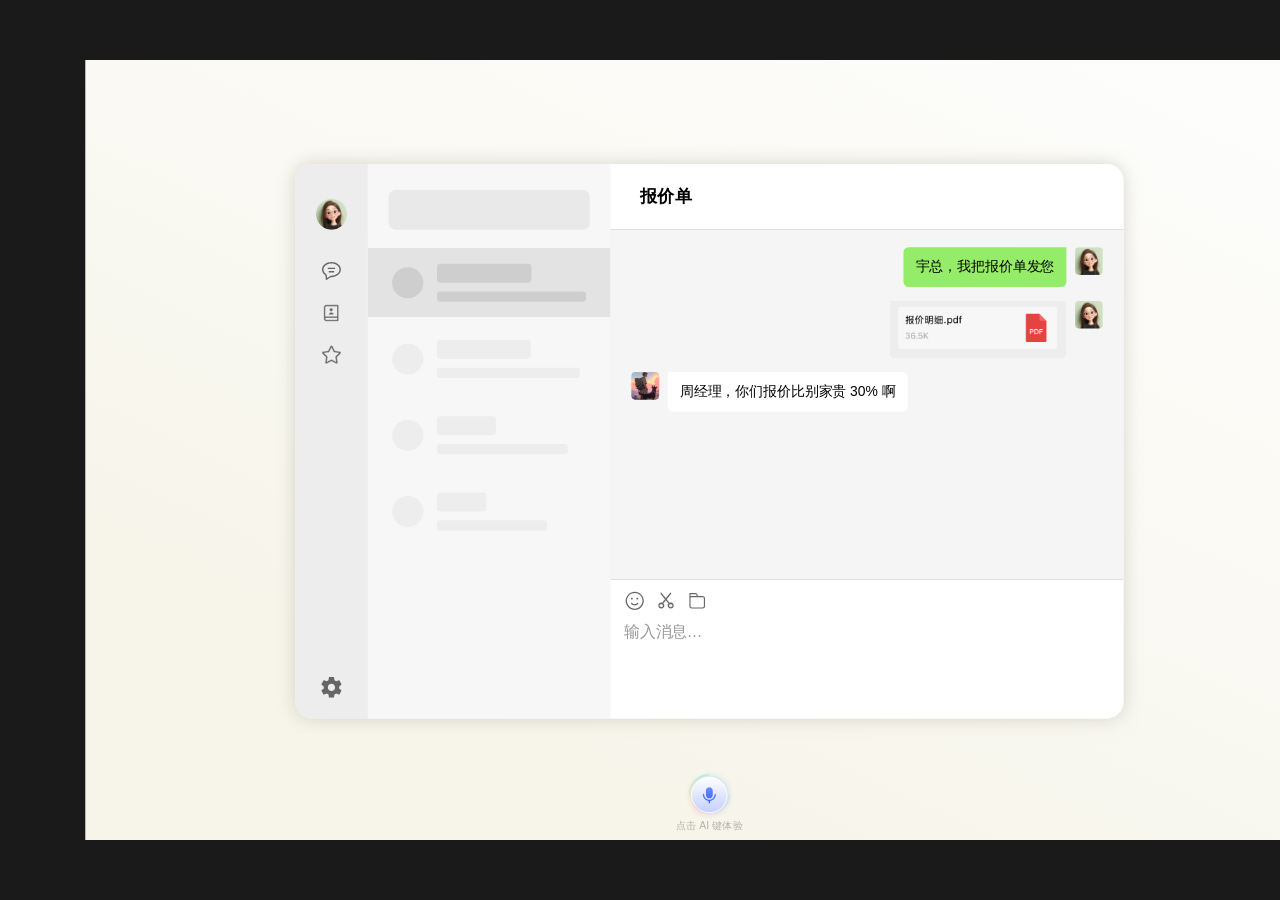
==== case2.html @ 43699d31 "init: ai key case demo" ====
<!DOCTYPE html>
<html lang="zh-CN">
<head>
<meta charset="UTF-8">
<title>一键输入 · 微信回复</title>
<link rel="stylesheet" href="assets/ai-water-interactions.css">
<style>
* { margin: 0; padding: 0; box-sizing: border-box; }

body {
  width: 100%; height: 100vh;
  background: #1a1a1a;
  display: flex; align-items: center; justify-content: center;
  font-family: -apple-system, 'PingFang SC', 'Helvetica Neue', sans-serif;
  overflow: hidden;
}

.scene-wrapper {
  position: relative;
  width: 1440px; height: 900px;
  transform-origin: center center;
}

.scene {
  position: absolute; top: 0; left: 0;
  width: 1440px; height: 900px;
  background: #fff;
  overflow: hidden;
  cursor: default;
}

.bg-gradient {
  position: absolute; inset: 0;
  background: linear-gradient(205.744deg, rgb(245,244,237) 8.65%, rgb(214,206,151) 78.224%);
  opacity: 0.2;
  pointer-events: none;
}

/* ===== 微信窗口 left:242 top:120 w:956 h:640 ===== */
.wc-window {
  position: absolute;
  left: 242px; top: 120px;
  width: 956px; height: 640px;
  border-radius: 20px;
  overflow: hidden;
  box-shadow: 0 0 20px rgba(178,176,160,0.5);
  display: flex;
}

/* 左侧 sidebar w:84 */
.wc-sidebar {
  width: 84px;
  background: #ededed;
  flex-shrink: 0;
  display: flex; flex-direction: column; align-items: center;
  padding: 40px 0 24px;
  position: relative;
}
.wc-sidebar .avatar-wrap {
  width: 36px; height: 36px;
  border-radius: 50%; overflow: hidden;
  margin-bottom: 36px;
}
.wc-sidebar .avatar-wrap img { width: 100%; height: 100%; object-fit: cover; }
.wc-nav-icons {
  display: flex; flex-direction: column; gap: 24px; align-items: center;
}
.wc-nav-icons img { width: 24px; height: 24px; }
.wc-sidebar .settings-icon {
  position: absolute; bottom: 24px; left: 30px;
  width: 24px; height: 24px;
}

/* 联系人列表 w:280 */
.wc-contacts-list {
  width: 280px;
  background: #f5f5f5;
  flex-shrink: 0;
  position: relative;
}
.wc-contacts-list .bg-img {
  position: absolute; top: 0; left: 0;
  width: 320px; height: 640px;
}
.wc-contacts-list .search-bar {
  position: absolute;
  top: 30px; left: 24px;
  width: 232px; height: 46px;
  background: #e9e9e9; border-radius: 8px;
}
.wc-contacts-items {
  position: absolute;
  top: 97px; left: 0;
  display: flex; flex-direction: column; gap: 8px;
}
.wc-contact-item { width: 280px; height: 80px; }
.wc-contact-item img { width: 100%; height: 100%; }
.wc-vert-divider {
  position: absolute; top: 0; left: 280px;
  width: 1px; height: 640px;
}
.wc-vert-divider img { width: 100%; height: 100%; }

/* 聊天区 */
.wc-chat {
  flex: 1;
  background: #f5f5f5;
  display: flex; flex-direction: column;
  position: relative;
}
.wc-chat-header {
  height: 76px; background: #fff;
  display: flex; align-items: center; padding: 0 34px;
  font-size: 20px; font-weight: 600; color: #000;
  flex-shrink: 0;
  border-bottom: 1px solid #d9d9d9;
}
.wc-chat-body {
  flex: 1;
  padding: 20px 24px;
  display: flex; flex-direction: column; gap: 16px;
  overflow: hidden;
}
.msg-row { display: flex; align-items: flex-start; gap: 10px; }
.msg-row.me { flex-direction: row-reverse; }
.msg-avatar { width: 32px; height: 32px; border-radius: 4.741px; overflow: hidden; flex-shrink: 0; position: relative; }
.msg-avatar img { position: absolute; inset: 0; width: 100%; height: 100%; object-fit: cover; }
/* 对方头像是大图局部裁切，用 Figma 精确值 */
.msg-avatar.other img {
  position: absolute;
  height: 2883.23%;
  left: -1233.33%;
  top: -1582.36%;
  width: 2940.74%;
  max-width: none;
}
.msg-bubble {
  max-width: 320px; background: #fff;
  border-radius: 0 6px 6px 6px;
  padding: 10px 14px;
  font-size: 16px; line-height: 26px; color: #000;
}
.msg-row.me .msg-bubble { background: #95ec69; border-radius: 6px 0 6px 6px; }
.file-bubble { background: #fff; border-radius: 0 6px 6px 6px; overflow: hidden; width: 204px; }
.file-bubble img { width: 100%; height: auto; display: block; }

/* 输入区 h:161 */
.wc-input-area {
  height: 161px;
  flex-shrink: 0;
  border-top: 1px solid #d9d9d9;
  background: #fff;
  position: relative;
}
.wc-input-toolbar {
  display: flex; align-items: center; gap: 12px;
  padding: 12px 16px 0;
}
.wc-input-toolbar img { width: 24px; height: 24px; }
.wc-input-box {
  padding: 8px 16px;
  font-size: 18px; line-height: 32px;
  color: #999;
}
.wc-input-box.typing { color: #000; }

/* AI 回复覆盖层（state 3）：覆盖输入框区域 */
.wc-ai-reply-overlay {
  position: absolute;
  left: 0; top: 48px;
  width: 100%;
  background: #fff;
  padding: 0 16px;
  opacity: 0;
  pointer-events: none;
  transition: opacity 0.25s ease;
}
.wc-ai-reply-overlay.show { opacity: 1; }
#wc-ai-reply-text {
  font-size: 18px;
  line-height: 29px;
  color: #000;
  width: 542px;
}

/* ===== AI 胶囊 w:462.692 h:60 bottom:36 ===== */
.wc-capsule {
  position: absolute;
  bottom: 36px;
  left: calc(50% + 0.5px);
  transform: translateX(-50%);
  height: 60px;
  border-radius: 115.385px;
  overflow: hidden;
  white-space: nowrap;
  opacity: 0;
  width: 60px;
  transition: opacity 0.25s, width 0.45s cubic-bezier(0.34,1.4,0.64,1);
  pointer-events: none;
  z-index: 20;
}
.wc-capsule.show {
  opacity: 1;
  width: 462.692px;
  pointer-events: auto;
}
.capsule-bg-img {
  position: absolute; left: 0; top: 0;
  width: 462.692px; height: 60px;
  pointer-events: none;
  border-radius: 115.385px;
}

/* 胶囊内 orb — 与 index.html 语音胶囊完全一致 */
.capsule-mini-orb {
  position: absolute;
  left: -2.92px; top: -2px;
  width: 63px; height: 64px;
}
.cmo-glow1 {
  position: absolute;
  width: 200.769px; height: 200.769px;
  top: 50%; left: calc(50% + 0.27px);
  transform: translate(-50%, -50%);
  opacity: 0.3; pointer-events: none;
}
.cmo-glow2 {
  position: absolute;
  width: 111.264px; height: 111.264px;
  top: 50%; left: calc(50% + 0.27px);
  transform: translate(-50%, -50%);
  pointer-events: none;
}
.cmo-glow3 {
  position: absolute;
  width: 61.319px; height: 61.319px;
  top: 50%; left: calc(50% + 0.27px);
  transform: translate(-50%, -50%);
  pointer-events: none;
}
.cmo-circle {
  position: absolute;
  width: 37.58px; height: 37.58px;
  top: 50%; left: calc(50% + 0.27px);
  transform: translate(-50%, -50%);
  border-radius: 50%;
  background: linear-gradient(180deg, #fff 0%, #c3cfff 100%);
  border: 1px solid rgba(255,255,255,0.9);
  box-shadow: 0 0 14px rgba(80,100,240,0.28),
              inset 0 3px 4px rgba(255,255,255,0.85),
              inset 0 -2px 3px rgba(195,207,255,0.7);
}
.cmo-ring2 {
  position: absolute;
  width: 42.5px; height: 42.5px;
  top: 50%; left: calc(50% + 0.27px);
  transform: translate(-50%, -50%);
  pointer-events: none;
}
.cmo-ring3 {
  position: absolute;
  width: 42.5px; height: 42.5px;
  top: 50%; left: calc(50% + 0.27px);
  transform: translate(-50%, -50%) rotate(90deg);
  pointer-events: none;
}
.cmo-bars {
  position: absolute;
  left: 22.54px; top: 22.77px;
  width: 18.462px; height: 18.462px;
  display: flex; align-items: center; justify-content: center; gap: 2.261px;
}
.cmo-bars span {
  display: block; width: 1.884px; border-radius: 2px;
  background: linear-gradient(180deg, #708eff 0%, #335eff 100%);
  animation: eqAnim 0.6s ease-in-out infinite;
}
.cmo-bars span:nth-child(1){ height:4.521px; animation-delay:0s }
.cmo-bars span:nth-child(2){ height:9.042px; animation-delay:0.1s }
.cmo-bars span:nth-child(3){ height:13.564px; animation-delay:0.2s }
.cmo-bars span:nth-child(4){ height:9.042px; animation-delay:0.3s }
.cmo-bars span:nth-child(5){ height:4.521px; animation-delay:0.4s }
@keyframes eqAnim {
  0%,100%{ transform:scaleY(1) } 50%{ transform:scaleY(0.4) }
}

.capsule-label {
  position: absolute;
  left: 61.15px; top: 50%;
  transform: translateY(-50%);
  font-size: 18.462px; line-height: 30px;
  color: rgba(255,255,255,0.92);
  white-space: nowrap;
}

/* ===== AI 键 bottom:36 ===== */
.ai-orb-wc {
  position: absolute;
  bottom: 36px; left: 50%;
  transform: translateX(-50%);
  width: 32px; height: 32px;
  cursor: pointer;
  z-index: 10;
  transition: opacity 0.5s ease;
}
.ai-orb-wc.hidden { opacity: 0; pointer-events: none; }
.ai-orb-wc:hover { filter: brightness(1.1); }
.ai-orb-wc:active { opacity: 0.7; }
.ai-orb-wc .orb-outer { position:absolute;width:72px;height:72px;top:50%;left:50%;transform:translate(-50%,-50%);opacity:0.3;transition:opacity 0.3s; }
.ai-orb-wc .orb-mid   { position:absolute;width:60px;height:60px;top:50%;left:50%;transform:translate(-50%,-50%); }
.ai-orb-wc .orb-inner { position:absolute;width:48px;height:48px;top:50%;left:50%;transform:translate(-50%,-50%); }
.ai-orb-wc .orb-icon  { position:absolute;width:48px;height:48px;top:50%;left:50%;transform:translate(-50%,-50%);transition:opacity 0.25s; }

/* orb 呼吸动效 */
@keyframes orbBreathe {
  0%,100% { transform: translate(-50%,-50%) scale(1);     opacity: var(--orb-base-op); }
  50%      { transform: translate(-50%,-50%) scale(1.22);  opacity: calc(var(--orb-base-op) * 1.7); }
}
.ai-orb-wc.breathing .orb-outer {
  --orb-base-op: 0.25;
  animation: orbBreathe 2.6s ease-in-out infinite;
  transition: none;
}
.ai-orb-wc.breathing .orb-mid {
  --orb-base-op: 0.5;
  animation: orbBreathe 2.6s ease-in-out infinite 0.15s;
  transition: none;
}
.ai-orb-wc.breathing .orb-inner {
  --orb-base-op: 0.82;
  animation: orbBreathe 2.6s ease-in-out infinite 0.3s;
  transition: none;
}

/* 提示文字 */
.hint {
  position: absolute;
  bottom: 8px; left: 50%; transform: translateX(-50%);
  font-size: 12px; color: rgba(0,0,0,0.28);
  white-space: nowrap; pointer-events: none;
  transition: opacity 0.3s;
}
.hint.hide { opacity: 0; }
</style>
</head>
<body>

<div class="scene-wrapper" id="wrapper">
  <div class="scene" id="scene" onclick="handleClick(event)">
    <div class="bg-gradient"></div>

    <!-- 微信窗口 -->
    <div class="wc-window">

      <!-- 左侧 sidebar -->
      <div class="wc-sidebar">
        <div class="avatar-wrap">
          <img src="assets/wc-sidebar-avatar.png" alt="">
        </div>
        <div class="wc-nav-icons">
          <img src="assets/wc-sidebar-chat.svg" alt="">
          <img src="assets/wc-sidebar-contacts.svg" alt="">
          <img src="assets/wc-sidebar-moments.svg" alt="">
        </div>
        <img class="settings-icon" src="assets/wc-sidebar-settings.svg" alt="">
      </div>

      <!-- 联系人列表 -->
      <div class="wc-contacts-list">
        <img class="bg-img" src="assets/wc-contacts-bg.svg" alt="">
        <div class="search-bar"></div>
        <div class="wc-contacts-items">
          <div class="wc-contact-item"><img src="assets/wc-contact-item1.svg" alt=""></div>
          <div class="wc-contact-item"><img src="assets/wc-contact-item2.svg" alt=""></div>
          <div class="wc-contact-item"><img src="assets/wc-contact-item3.svg" alt=""></div>
          <div class="wc-contact-item"><img src="assets/wc-contact-item4.svg" alt=""></div>
        </div>
        <div class="wc-vert-divider"><img src="assets/wc-divider2.svg" alt=""></div>
      </div>

      <!-- 聊天区 -->
      <div class="wc-chat">
        <div class="wc-chat-header">报价单</div>
        <div class="wc-chat-body">
          <div class="msg-row me">
            <div class="msg-avatar"><img src="assets/wc-msg-me-avatar.png" alt=""></div>
            <div class="msg-bubble">宇总，我把报价单发您</div>
          </div>
          <div class="msg-row me">
            <div class="msg-avatar"><img src="assets/wc-msg-me-avatar.png" alt=""></div>
            <div class="file-bubble"><img src="assets/wc-file-preview.png" alt=""></div>
          </div>
          <div class="msg-row other">
            <div class="msg-avatar other"><img src="assets/wc-msg-other-avatar.png" alt=""></div>
            <div class="msg-bubble">周经理，你们报价比别家贵 30% 啊</div>
          </div>
        </div>

        <!-- 输入区 -->
        <div class="wc-input-area">
          <div class="wc-input-toolbar">
            <img src="assets/wc-icon-emoji.svg" alt="">
            <img src="assets/wc-icon-scissors.svg" alt="">
            <img src="assets/wc-icon-folder.svg" alt="">
          </div>
          <div class="wc-input-box" id="wc-input">输入消息…</div>
          <!-- AI 回复覆盖层 -->
          <div class="wc-ai-reply-overlay" id="wc-ai-reply">
            <div id="wc-ai-reply-text"></div>
          </div>
        </div>
      </div>
    </div>

    <!-- AI 胶囊 -->
    <div class="wc-capsule" id="wc-capsule">
      <img class="capsule-bg-img" src="assets/wc-capsule-bg2.svg" alt="">
      <div class="capsule-mini-orb">
        <img class="cmo-glow1" src="assets/orb-rec-outer.png" alt="">
        <img class="cmo-glow2" src="assets/orb-rec-mid.png" alt="">
        <img class="cmo-glow3" src="assets/orb-rec-inner.png" alt="">
        <div class="cmo-circle"></div>
        <img class="cmo-ring2" src="assets/orb-rec-ring2.svg" alt="">
        <img class="cmo-ring3" src="assets/orb-rec-ring3.svg" alt="">
        <div class="cmo-bars">
          <span></span><span></span><span></span><span></span><span></span>
        </div>
      </div>
      <span class="capsule-label">回复客户，委婉说明我们价格高是因为服务好</span>
    </div>

    <!-- AI 键 -->
    <div class="ai-orb-wc" id="wc-orb">
      <img class="orb-outer" src="assets/orb-outer.png" alt="">
      <img class="orb-mid"   src="assets/orb-mid.png" alt="">
      <img class="orb-inner" src="assets/orb-inner.png" alt="">
      <img class="orb-icon"  src="assets/orb-icon.svg" alt="">
    </div>

    <div class="hint" id="hint">点击 AI 键体验</div>
  </div>
</div>

<script src="assets/ai-water-interactions.js"></script>
<script>
function scaleScene() {
  const wrapper = document.getElementById('wrapper');
  const scale = Math.min((window.innerWidth - 32) / 1440, (window.innerHeight - 32) / 900);
  wrapper.style.transform = `scale(${scale})`;
}
scaleScene();
window.addEventListener('resize', scaleScene);

// ---- 水波纹 ----
let rippleLayer = null;

function buildRippleBg(ctx, w, h) {
  const g = ctx.createLinearGradient(0, 0, w * 0.6, h);
  g.addColorStop(0, '#f5f4ed');
  g.addColorStop(1, '#d6ce97');
  ctx.fillStyle = g;
  ctx.fillRect(0, 0, w, h);
  // 微信窗口白卡区域
  ctx.fillStyle = 'rgba(255,255,255,0.82)';
  ctx.fillRect(w*(242/1440), h*(120/900), w*(956/1440), h*(640/900));
}

function initRipple() {
  if (rippleLayer) { rippleLayer.destroy(); rippleLayer = null; }
  rippleLayer = AIWater.createWaterRippleLayer({
    target: document.getElementById('scene'),
    fullScreen: false,
    autoPlay: false,
    loop: false,
    duration: 1400,
    sourceX: 0.5,
    sourceY: 1.06,
    opacity: 0.92,
    scale: 0.62
  });
  rippleLayer.setBackground(buildRippleBg);
}

function playRipple(onComplete) {
  if (!rippleLayer) initRipple();
  rippleLayer.looping = false;
  rippleLayer.play();
  setTimeout(() => { onComplete?.(); }, 1500);
}

// ---- 主流程 ----
let state = 0, timer = null;
const AI_REPLY = '宇总，理解您的顾虑。我方定价略高于同行，只因交付、品控与服务均执行更高标准。';

function handleClick(e) {
  if (state === 3) resetFlow();
}

function startFlow() {
  playRipple(() => {
    const orb = document.getElementById('wc-orb');
    orb.classList.add('breathing');

    timer = setTimeout(() => {
      orb.classList.remove('breathing');
      orb.classList.add('hidden');
      document.getElementById('hint').classList.add('hide');

      timer = setTimeout(() => {
        document.getElementById('wc-capsule').classList.add('show');

        timer = setTimeout(() => {
          document.getElementById('wc-capsule').classList.remove('show');

          timer = setTimeout(() => {
            // 直接显示 AI 回复覆盖层，不在输入框打字
            const replyEl = document.getElementById('wc-ai-reply-text');
            replyEl.textContent = '';
            document.getElementById('wc-ai-reply').classList.add('show');

            typeEl(replyEl, AI_REPLY, 30, () => { state = 3; });
          }, 500);
        }, 1800);
      }, 400);
    }, 1500);
  });
}

function typeEl(el, text, speed, onDone) {
  let i = 0;
  function next() {
    if (i < text.length) {
      el.textContent += text[i++];
      timer = setTimeout(next, speed);
    } else {
      onDone?.();
    }
  }
  next();
}

function resetFlow() {
  clearTimeout(timer);
  state = 0;
  if (rippleLayer) rippleLayer.stop();

  const orb = document.getElementById('wc-orb');
  orb.classList.remove('breathing', 'hidden');
  document.getElementById('wc-capsule').classList.remove('show');
  document.getElementById('wc-ai-reply').classList.remove('show');
  document.getElementById('wc-ai-reply-text').textContent = '';
  document.getElementById('hint').classList.remove('hide');

  // 重置后重新自动播放
  startFlow();
}

// 页面加载自动开始
initRipple();
startFlow();
</script>
</body>
</html>
---- assets/ai-water-interactions.css ----
.aiw-hide-native-cursor,
.aiw-hide-native-cursor * {
  cursor: none !important;
}

.aiw-cursor-layer {
  position: fixed;
  inset: 0;
  z-index: 2147483000;
  pointer-events: none;
}

.aiw-cursor-asset {
  position: absolute;
  left: 0;
  top: 0;
  width: 133px;
  height: 131px;
  display: block;
  opacity: 0;
  transform:
    translate3d(
      calc(var(--aiw-cursor-x, -100px) - var(--aiw-cursor-hotspot-x, 50px)),
      calc(var(--aiw-cursor-y, -100px) - var(--aiw-cursor-hotspot-y, 37px)),
      0
    )
    scale(0.9);
  transform-origin: var(--aiw-cursor-hotspot-x, 50px) var(--aiw-cursor-hotspot-y, 37px);
  transition:
    opacity 120ms ease,
    transform 180ms cubic-bezier(0.16, 1, 0.3, 1);
  user-select: none;
}

.aiw-cursor-layer.is-visible .aiw-cursor-asset {
  opacity: 1;
  transform:
    translate3d(
      calc(var(--aiw-cursor-x, -100px) - var(--aiw-cursor-hotspot-x, 50px)),
      calc(var(--aiw-cursor-y, -100px) - var(--aiw-cursor-hotspot-y, 37px)),
      0
    )
    scale(1);
}

.aiw-chip-layer {
  position: fixed;
  inset: 0;
  z-index: 2147482990;
  pointer-events: none;
}

.aiw-command-chip {
  position: absolute;
  left: 0;
  top: 0;
  min-width: 280px;
  height: 72px;
  display: inline-flex;
  align-items: center;
  gap: 20px;
  border: 2px solid rgba(37, 107, 181, 0.9);
  border-radius: 999px;
  background:
    radial-gradient(circle at 18% 46%, rgba(255, 255, 255, 0.88), rgba(223, 238, 255, 0.76) 48%, transparent 76%),
    linear-gradient(100deg, rgba(229, 242, 255, 0.96), rgba(219, 235, 255, 0.9));
  box-shadow:
    inset 0 0 36px rgba(255, 255, 255, 0.86),
    inset 0 -10px 28px rgba(76, 143, 255, 0.13),
    0 14px 30px rgba(42, 95, 162, 0.15),
    0 0 34px rgba(91, 158, 255, 0.18);
  color: #1f67c8;
  font: 800 24px/1 "SF Pro Display", "PingFang SC", "Noto Sans SC", Arial, sans-serif;
  letter-spacing: 0;
  opacity: 0;
  overflow: hidden;
  padding: 0 30px 0 34px;
  transform:
    translate3d(var(--aiw-chip-x, -100px), var(--aiw-chip-y, -100px), 0)
    scaleX(0.28)
    scaleY(0.96);
  transform-origin: 34px 50%;
  transition:
    opacity 120ms ease,
    transform 460ms cubic-bezier(0.16, 1, 0.3, 1);
}

.aiw-command-chip::before {
  content: "";
  position: absolute;
  inset: -70% -18%;
  background:
    radial-gradient(circle at 18% 44%, rgba(255, 255, 255, 0.56), transparent 22%),
    radial-gradient(circle at 78% 58%, rgba(90, 190, 255, 0.13), transparent 26%),
    linear-gradient(115deg, transparent 0 36%, rgba(255, 255, 255, 0.34) 46%, transparent 58%);
  opacity: 0.82;
  transform: translateX(-16%);
}

.aiw-chip-layer.is-visible .aiw-command-chip {
  opacity: 1;
  transform:
    translate3d(var(--aiw-chip-x, -100px), var(--aiw-chip-y, -100px), 0)
    scaleX(1)
    scaleY(1);
}

.aiw-command-icon,
.aiw-command-label {
  position: relative;
  z-index: 1;
}

.aiw-command-icon {
  width: 38px;
  display: inline-grid;
  grid-template-columns: repeat(3, 5px);
  align-items: center;
  justify-content: center;
  gap: 5px;
  flex: 0 0 auto;
}

.aiw-command-icon span {
  width: 5px;
  border-radius: 999px;
  background: #2d72ce;
  opacity: 0.86;
}

.aiw-command-icon span:nth-child(1) {
  height: 16px;
}

.aiw-command-icon span:nth-child(2) {
  height: 26px;
}

.aiw-command-icon span:nth-child(3) {
  height: 12px;
  opacity: 0.38;
}

.aiw-command-label {
  white-space: nowrap;
  opacity: 0;
  transform: translateX(-8px);
  transition:
    opacity 260ms 130ms ease,
    transform 260ms 130ms cubic-bezier(0.16, 1, 0.3, 1);
}

.aiw-chip-layer.is-visible .aiw-command-label {
  opacity: 1;
  transform: translateX(0);
}

.aiw-command-chip-asset {
  position: absolute;
  left: 0;
  top: 0;
  width: 365px;
  height: 198px;
  display: block;
  opacity: 0;
  transform:
    translate3d(var(--aiw-chip-x, -100px), var(--aiw-chip-y, -100px), 0)
    scale(0.92);
  transform-origin: 64px 58px;
  transition:
    opacity 160ms ease,
    transform 420ms cubic-bezier(0.16, 1, 0.3, 1);
  user-select: none;
}

.aiw-chip-layer.is-visible .aiw-command-chip-asset {
  opacity: 1;
  transform:
    translate3d(var(--aiw-chip-x, -100px), var(--aiw-chip-y, -100px), 0)
    scale(1);
}

.aiw-voice-layer {
  position: fixed;
  inset: 0;
  z-index: 2147483000;
  pointer-events: none;
}

.aiw-voice-composite {
  position: absolute;
  left: 0;
  top: 0;
  width: 349px;
  height: 198px;
  opacity: 0;
  transform: translate3d(var(--aiw-voice-x, -100px), var(--aiw-voice-y, -100px), 0);
  transition: opacity 120ms ease;
  user-select: none;
}

.aiw-voice-layer.is-visible .aiw-voice-composite {
  opacity: 1;
}

.aiw-voice-cursor-asset {
  position: absolute;
  left: 0;
  top: 0;
  width: 133px;
  height: 131px;
  display: block;
}

.aiw-voice-bubble {
  position: absolute;
  left: var(--aiw-voice-bubble-x, 82px);
  top: var(--aiw-voice-bubble-y, 56px);
  min-width: 212px;
  max-width: min(520px, calc(100vw - 32px));
  height: 60px;
  display: inline-flex;
  align-items: center;
  gap: 14px;
  border: 2px solid transparent;
  border-radius: 999px;
  background:
    linear-gradient(#020407, #020407) padding-box,
    conic-gradient(from 230deg, #23d47b, #ffa800, #ff2563, #798aff, #4688ff, #46c0ff, #23d47b) border-box;
  box-shadow:
    inset 0 -24px 36px rgba(42, 215, 228, 0.34),
    inset 0 18px 28px rgba(0, 0, 0, 0.78),
    0 18px 34px rgba(0, 0, 0, 0.36),
    0 0 48px rgba(70, 192, 255, 0.18);
  color: rgba(255, 255, 255, 0.96);
  font: 800 22px/1 "SF Pro Display", "PingFang SC", "Noto Sans SC", Arial, sans-serif;
  letter-spacing: 0;
  overflow: hidden;
  padding: 0 28px 0 28px;
}

.aiw-voice-bubble::before {
  content: "";
  position: absolute;
  inset: -70% -18%;
  background:
    radial-gradient(circle at 22% 42%, rgba(255, 255, 255, 0.26), transparent 22%),
    radial-gradient(circle at 72% 86%, rgba(36, 224, 212, 0.28), transparent 30%),
    linear-gradient(100deg, transparent 0 32%, rgba(255, 255, 255, 0.08) 44%, transparent 58%);
  opacity: 0.9;
}

.aiw-voice-bars,
.aiw-voice-text {
  position: relative;
  z-index: 1;
}

.aiw-voice-bars {
  width: 32px;
  display: inline-grid;
  grid-template-columns: repeat(4, 3px);
  align-items: center;
  justify-content: center;
  gap: 5px;
  flex: 0 0 auto;
}

.aiw-voice-bars span {
  width: 3px;
  border-radius: 999px;
  background: rgba(255, 255, 255, 0.96);
  transform-origin: 50% 50%;
}

.aiw-voice-bars span:nth-child(1) {
  height: 14px;
  animation: aiwVoiceWave 760ms ease-in-out infinite;
}

.aiw-voice-bars span:nth-child(2) {
  height: 24px;
  animation: aiwVoiceWave 680ms 90ms ease-in-out infinite;
}

.aiw-voice-bars span:nth-child(3) {
  height: 20px;
  animation: aiwVoiceWave 820ms 150ms ease-in-out infinite;
}

.aiw-voice-bars span:nth-child(4) {
  height: 12px;
  opacity: 0.75;
  animation: aiwVoiceWave 720ms 210ms ease-in-out infinite;
}

.aiw-voice-layer:not(.is-listening) .aiw-voice-bars span {
  animation-play-state: paused;
}

.aiw-voice-text {
  white-space: nowrap;
  overflow: hidden;
  text-overflow: ellipsis;
}

.aiw-voice-layer.is-typing .aiw-voice-text::after {
  content: "";
  display: inline-block;
  width: 2px;
  height: 0.92em;
  margin-left: 3px;
  border-radius: 999px;
  background: currentColor;
  transform: translateY(0.08em);
  animation: aiwTypingCaret 720ms steps(1, end) infinite;
}

.aiw-water-ripple-layer {
  position: absolute;
  inset: 0;
  z-index: 2147482000;
  pointer-events: none;
  overflow: hidden;
  opacity: 1;
}

.aiw-water-ripple-layer.is-fullscreen {
  position: fixed;
  z-index: 2147482500;
}

.aiw-water-ripple-canvas {
  width: 100%;
  height: 100%;
  display: block;
}

.aiw-edge-glow-layer {
  position: absolute;
  inset: 0;
  z-index: 2147482600;
  overflow: hidden;
  pointer-events: none;
  opacity: 0;
  transition: opacity 520ms ease;
}

.aiw-edge-glow-layer.is-fullscreen {
  position: fixed;
}

.aiw-edge-glow-layer.is-active {
  opacity: var(--aiw-edge-opacity, 0.82);
}

.aiw-edge-glow-image {
  position: absolute;
  inset: 0;
  width: 100%;
  height: 100%;
  display: block;
  object-fit: fill;
  opacity: calc(0.92 * var(--aiw-edge-intensity, 1));
  filter:
    brightness(1)
    saturate(calc(1.02 + var(--aiw-edge-intensity, 1) * 0.08))
    drop-shadow(0 0 10px rgba(116, 196, 255, 0.18));
  transform-origin: 50% 50%;
  user-select: none;
  will-change: opacity, transform, filter;
}

.aiw-edge-glow-layer.is-active .aiw-edge-glow-image {
  animation: aiwEdgeGlowImageBreath 4600ms ease-in-out infinite;
}

.aiw-edge-glow,
.aiw-edge-glow-corner {
  position: absolute;
  display: none;
  opacity: 0;
}

.aiw-edge-glow-top {
  left: 0;
  top: calc(var(--aiw-edge-thickness, 42px) * -0.72);
  width: 100%;
  height: calc(var(--aiw-edge-thickness, 42px) * 1.9);
  background:
    linear-gradient(180deg, rgba(255, 255, 255, 0.42), rgba(255, 255, 255, 0.16) 38%, transparent 100%),
    linear-gradient(90deg, var(--aiw-edge-top-left), rgba(255, 255, 255, 0.3) 42%, var(--aiw-edge-top-right));
}

.aiw-edge-glow-right {
  right: calc(var(--aiw-edge-thickness, 42px) * -0.72);
  top: 0;
  width: calc(var(--aiw-edge-thickness, 42px) * 1.9);
  height: 100%;
  background:
    linear-gradient(270deg, rgba(255, 255, 255, 0.34), rgba(255, 255, 255, 0.12) 38%, transparent 100%),
    linear-gradient(180deg, var(--aiw-edge-top-right), var(--aiw-edge-right) 46%, var(--aiw-edge-bottom-right));
  animation-delay: -680ms;
}

.aiw-edge-glow-bottom {
  left: 0;
  bottom: calc(var(--aiw-edge-thickness, 42px) * -0.72);
  width: 100%;
  height: calc(var(--aiw-edge-thickness, 42px) * 1.9);
  background:
    linear-gradient(0deg, rgba(255, 255, 255, 0.34), rgba(255, 255, 255, 0.12) 38%, transparent 100%),
    linear-gradient(90deg, var(--aiw-edge-bottom-left), rgba(255, 255, 255, 0.22) 48%, var(--aiw-edge-bottom-right));
  animation-delay: -1180ms;
}

.aiw-edge-glow-left {
  left: calc(var(--aiw-edge-thickness, 42px) * -0.72);
  top: 0;
  width: calc(var(--aiw-edge-thickness, 42px) * 1.9);
  height: 100%;
  background:
    linear-gradient(90deg, rgba(255, 255, 255, 0.34), rgba(255, 255, 255, 0.12) 38%, transparent 100%),
    linear-gradient(180deg, var(--aiw-edge-top-left), var(--aiw-edge-left) 48%, var(--aiw-edge-bottom-left));
  animation-delay: -1720ms;
}

.aiw-edge-glow-corner {
  width: min(34vw, 360px);
  height: min(34vw, 360px);
  border-radius: 999px;
  filter: blur(calc(var(--aiw-edge-blur, 32px) * 0.72)) saturate(calc(1.08 * var(--aiw-edge-intensity, 1)));
  opacity: calc(0.52 * var(--aiw-edge-intensity, 1));
}

.aiw-edge-glow-corner-tl {
  left: min(-15vw, -90px);
  top: min(-15vw, -90px);
  background: radial-gradient(circle, var(--aiw-edge-top-left) 0%, rgba(70, 192, 255, 0.24) 36%, transparent 72%);
  animation-delay: -260ms;
}

.aiw-edge-glow-corner-tr {
  right: min(-15vw, -90px);
  top: min(-15vw, -90px);
  background: radial-gradient(circle, var(--aiw-edge-top-right) 0%, rgba(255, 37, 99, 0.22) 34%, transparent 72%);
  animation-delay: -860ms;
}

.aiw-edge-glow-corner-br {
  right: min(-15vw, -90px);
  bottom: min(-15vw, -90px);
  background: radial-gradient(circle, var(--aiw-edge-bottom-right) 0%, rgba(35, 212, 123, 0.2) 34%, transparent 72%);
  animation-delay: -1460ms;
}

.aiw-edge-glow-corner-bl {
  left: min(-15vw, -90px);
  bottom: min(-15vw, -90px);
  background: radial-gradient(circle, var(--aiw-edge-bottom-left) 0%, rgba(121, 138, 255, 0.22) 34%, transparent 72%);
  animation-delay: -2080ms;
}

@keyframes aiwVoiceWave {
  0%,
  100% {
    transform: scaleY(0.54);
  }

  50% {
    transform: scaleY(1.18);
  }
}

@keyframes aiwTypingCaret {
  0%,
  48% {
    opacity: 1;
  }

  49%,
  100% {
    opacity: 0;
  }
}

@keyframes aiwEdgeGlowBreath {
  0%,
  100% {
    opacity: calc(0.62 * var(--aiw-edge-intensity, 1));
    transform: scale(1);
  }

  50% {
    opacity: calc(0.94 * var(--aiw-edge-intensity, 1));
    transform: scale(1.018);
  }
}

@keyframes aiwEdgeGlowImageBreath {
  0%,
  100% {
    opacity: calc(0.58 * var(--aiw-edge-intensity, 1));
    filter:
      brightness(0.96)
      saturate(calc(1 + var(--aiw-edge-intensity, 1) * 0.06))
      drop-shadow(0 0 6px rgba(116, 196, 255, 0.1));
    transform: scale(0.999);
  }

  42% {
    opacity: calc(1 * var(--aiw-edge-intensity, 1));
    filter:
      brightness(1.2)
      saturate(calc(1.12 + var(--aiw-edge-intensity, 1) * 0.12))
      drop-shadow(0 0 18px rgba(116, 196, 255, 0.28));
    transform: scale(1.004);
  }

  58% {
    opacity: calc(0.92 * var(--aiw-edge-intensity, 1));
    filter:
      brightness(1.1)
      saturate(calc(1.08 + var(--aiw-edge-intensity, 1) * 0.1))
      drop-shadow(0 0 14px rgba(116, 196, 255, 0.22));
    transform: scale(1.002);
  }
}
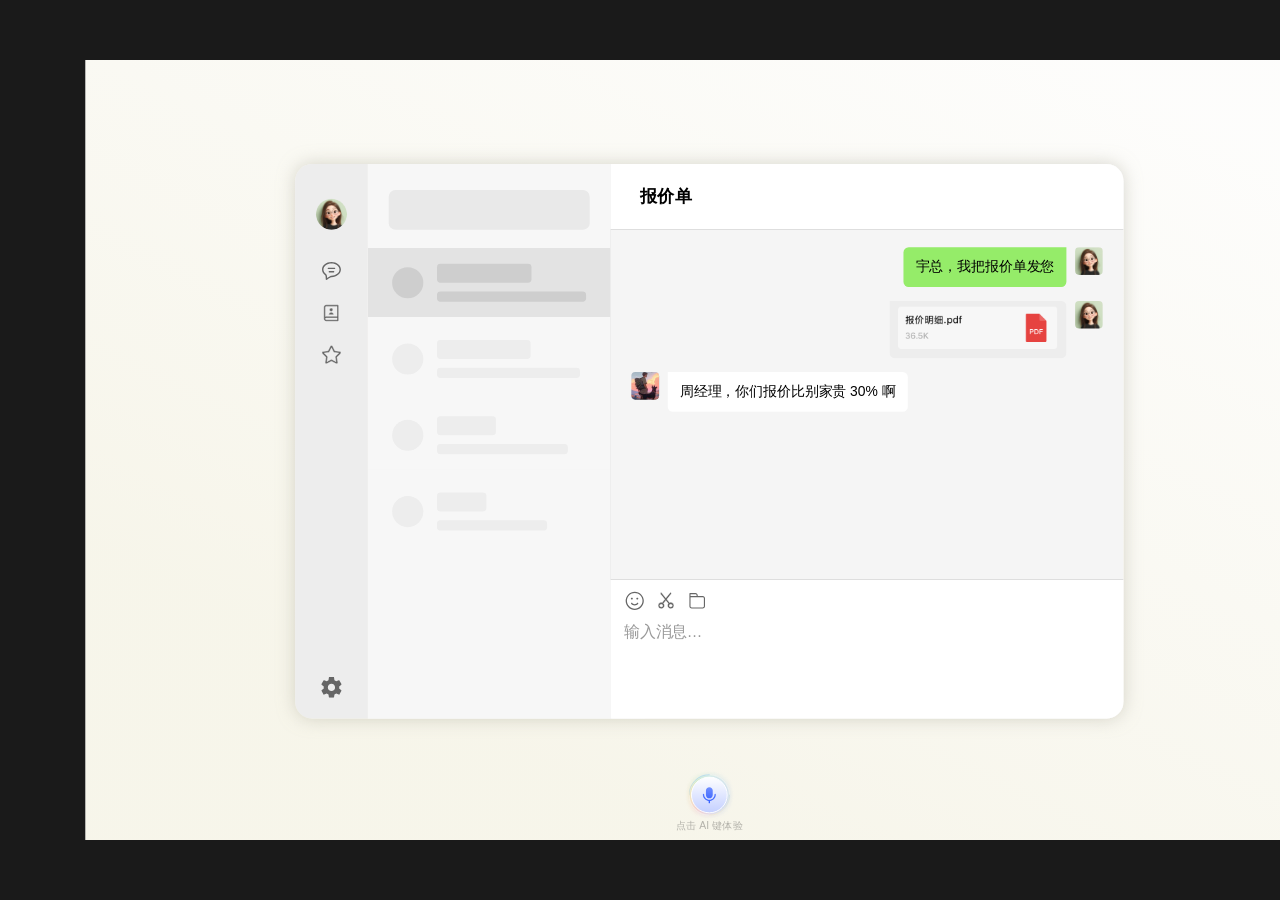
==== commit 557e9277: "fix: add contacts/chat divider line" ====
--- a/case2.html
+++ b/case2.html
@@ -98,8 +98,8 @@
 .wc-vert-divider {
   position: absolute; top: 0; left: 280px;
   width: 1px; height: 640px;
-}
-.wc-vert-divider img { width: 100%; height: 100%; }
+  background: #d9d9d9;
+}
 
 /* 聊天区 */
 .wc-chat {
@@ -375,7 +375,7 @@
           <div class="wc-contact-item"><img src="assets/wc-contact-item3.svg" alt=""></div>
           <div class="wc-contact-item"><img src="assets/wc-contact-item4.svg" alt=""></div>
         </div>
-        <div class="wc-vert-divider"><img src="assets/wc-divider2.svg" alt=""></div>
+        <div class="wc-vert-divider"></div>
       </div>
 
       <!-- 聊天区 -->
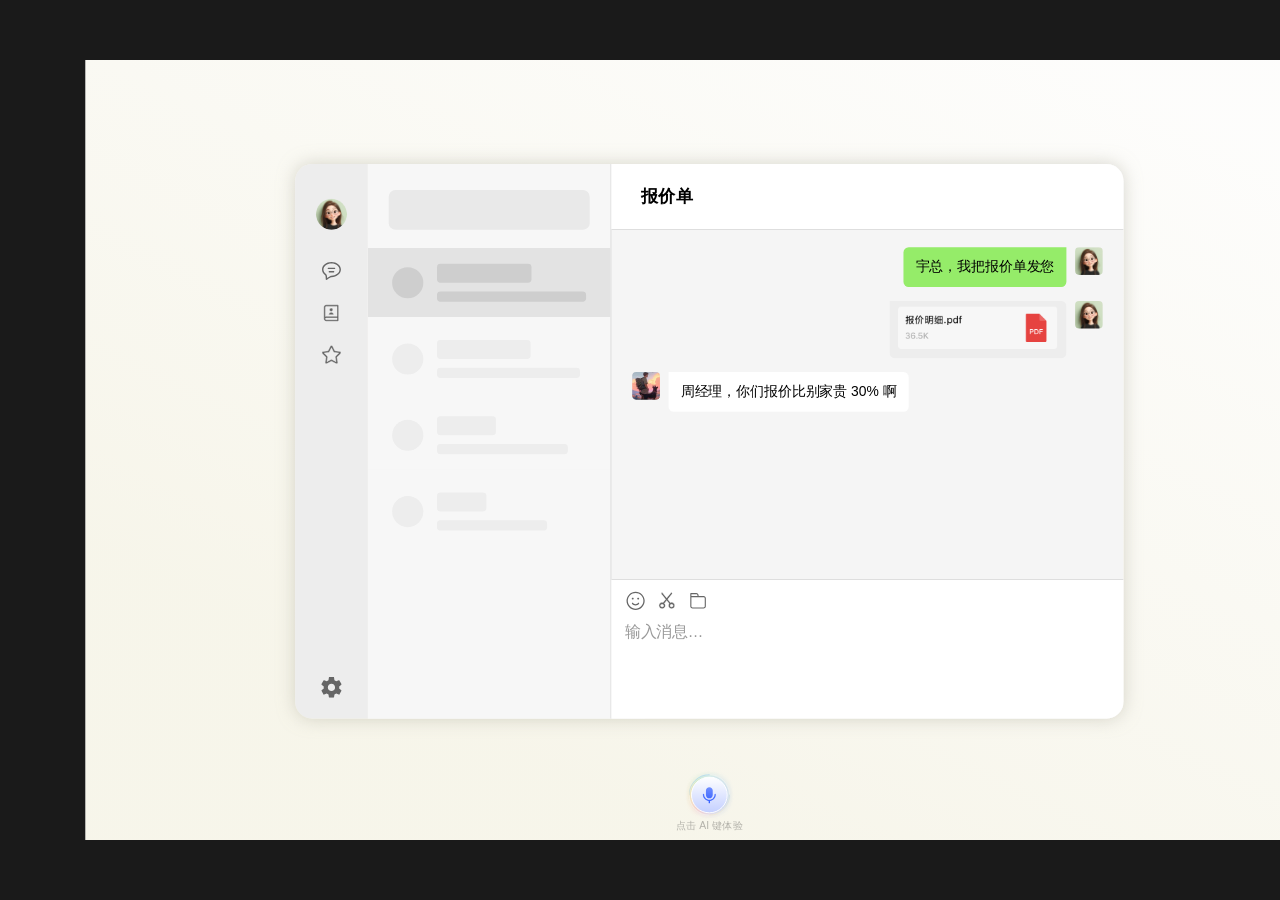
==== commit 640ca55d: "fix: use border-left for contacts/chat divider" ====
--- a/case2.html
+++ b/case2.html
@@ -95,11 +95,6 @@
 }
 .wc-contact-item { width: 280px; height: 80px; }
 .wc-contact-item img { width: 100%; height: 100%; }
-.wc-vert-divider {
-  position: absolute; top: 0; left: 280px;
-  width: 1px; height: 640px;
-  background: #d9d9d9;
-}
 
 /* 聊天区 */
 .wc-chat {
@@ -107,6 +102,7 @@
   background: #f5f5f5;
   display: flex; flex-direction: column;
   position: relative;
+  border-left: 1px solid #d9d9d9;
 }
 .wc-chat-header {
   height: 76px; background: #fff;
